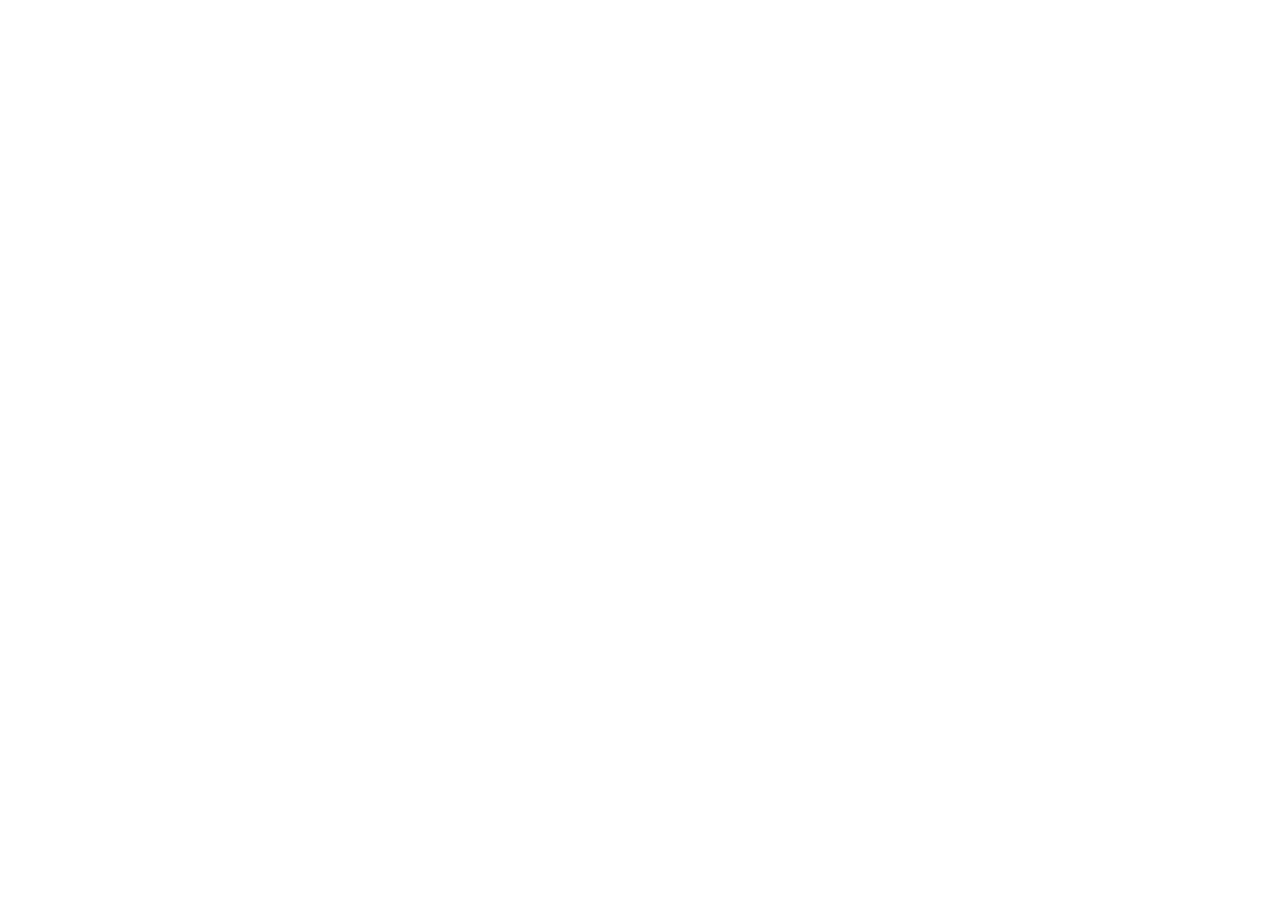
==== index.html @ be8215cc "made structure" ====
<!DOCTYPE html>
<html lang="en">
  <head>
    <meta charset="UTF-8" />
    <meta name="viewport" content="width=device-width, initial-scale=1.0" />
    <meta
      name="description"
      content="Lian Kalkman Virtual assistant voor creatieve koppen en handige handen"

    />
    <meta
      name="keywords"
      content="Virtual assistant voor creatieve koppen en handige handen"
    />

    <title>
      Lian Kalkman
    </title>
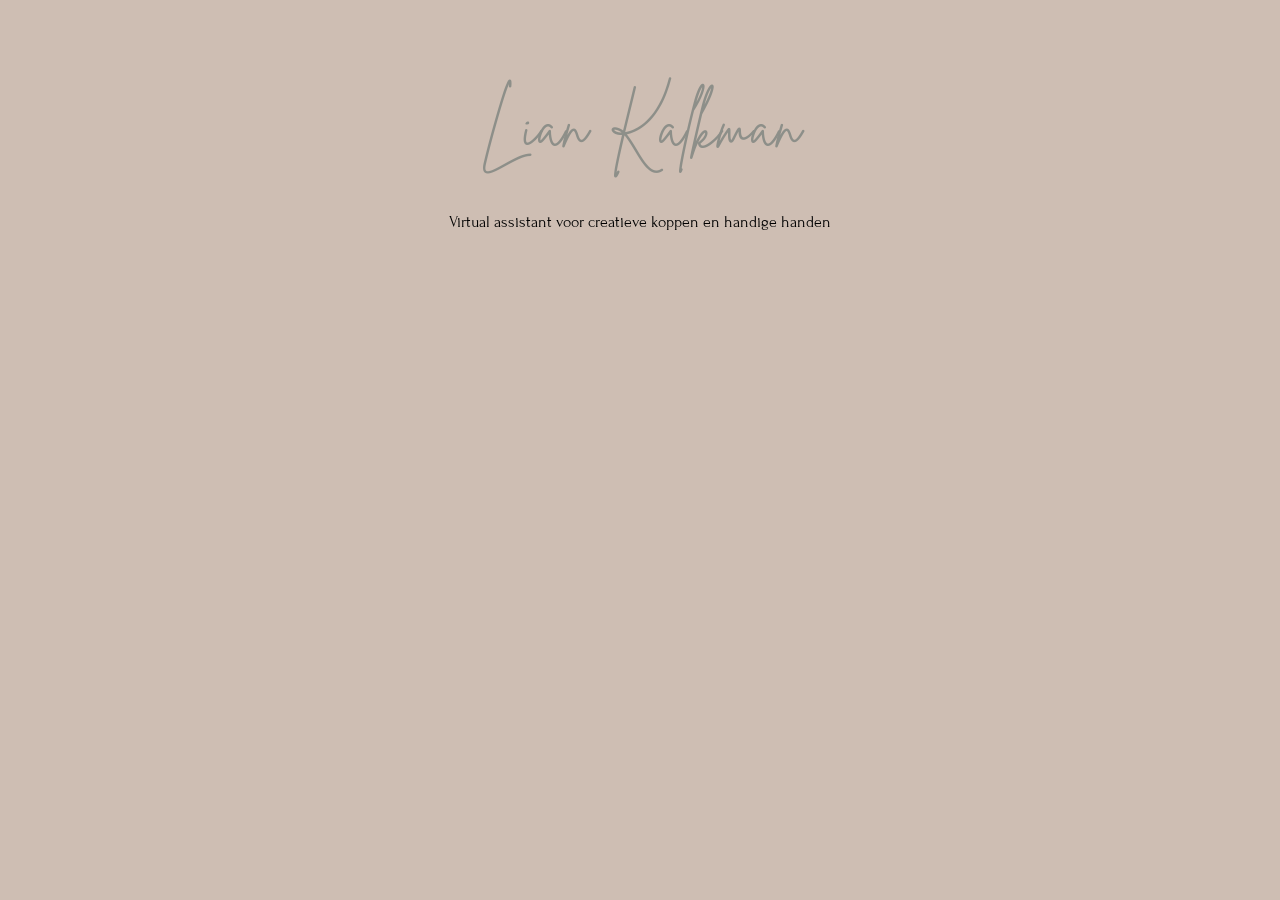
==== commit c477a321: "css" ====
--- a/index.html
+++ b/index.html
@@ -1,18 +1,20 @@
-<!DOCTYPE html>
+<!doctype html>
 <html lang="en">
   <head>
     <meta charset="UTF-8" />
     <meta name="viewport" content="width=device-width, initial-scale=1.0" />
-    <meta
-      name="description"
-      content="Lian Kalkman Virtual assistant voor creatieve koppen en handige handen"
 
-    />
-    <meta
-      name="keywords"
-      content="Virtual assistant voor creatieve koppen en handige handen"
-    />
+    <title>My website</title>
 
-    <title>
-      Lian Kalkman
-    </title>+    <!-- Connect CSS -->
+    <link rel="stylesheet" href="src/style.css" />
+
+    <!-- Connect JavaScript -->
+    <script src="src/src.js" defer></script>
+  </head>
+
+  <body>
+    <h1>Lian Kalkman</h1>
+    <h2>Virtual assistant voor creatieve koppen en handige handen</h2>
+  </body>
+</html>
--- a/src/style.css
+++ b/src/style.css
@@ -0,0 +1,63 @@
+/* IMPORT FONTS */
+
+@import url("https://fonts.googleapis.com/css2?family=Forum&display=swap");
+
+@font-face {
+  font-family: "Brittany";
+  src: url("../fonts/BrittanySignature.ttf") format("truetype");
+  font-weight: normal;
+  font-style: normal;
+}
+
+/* COLOURS */
+
+:root {
+  --beige: #cebeb3;
+  --sage: #dae0d1;
+  --grey: #8d8f89;
+  --black: #000000;
+}
+
+/* GENERAL STYLING */
+
+* {
+  box-sizing: border-box;
+}
+
+body {
+  background-color: var(--beige);
+  margin: 0;
+  padding: 40px;
+  text-align: center;
+}
+
+/* MAIN TITLE - BRITTANY */
+
+h1 {
+  font-family: "Brittany", cursive;
+  color: var(--grey);
+  font-size: 64px;
+  font-weight: 400;
+  text-align: center;
+}
+
+/* SUBTITLE - ELEGANT SERIF */
+
+h2 {
+  font-family: "Forum", Georgia, serif;
+  color: var(--black);
+  font-size: 16px;
+  font-weight: 400;
+  text-align: center;
+}
+
+/* PARAGRAPHS */
+
+p {
+  font-family: "Forum", Georgia, serif;
+  color: var(--black);
+  font-size: 16px;
+  font-weight: 400;
+  line-height: 1.6;
+  text-align: center;
+}
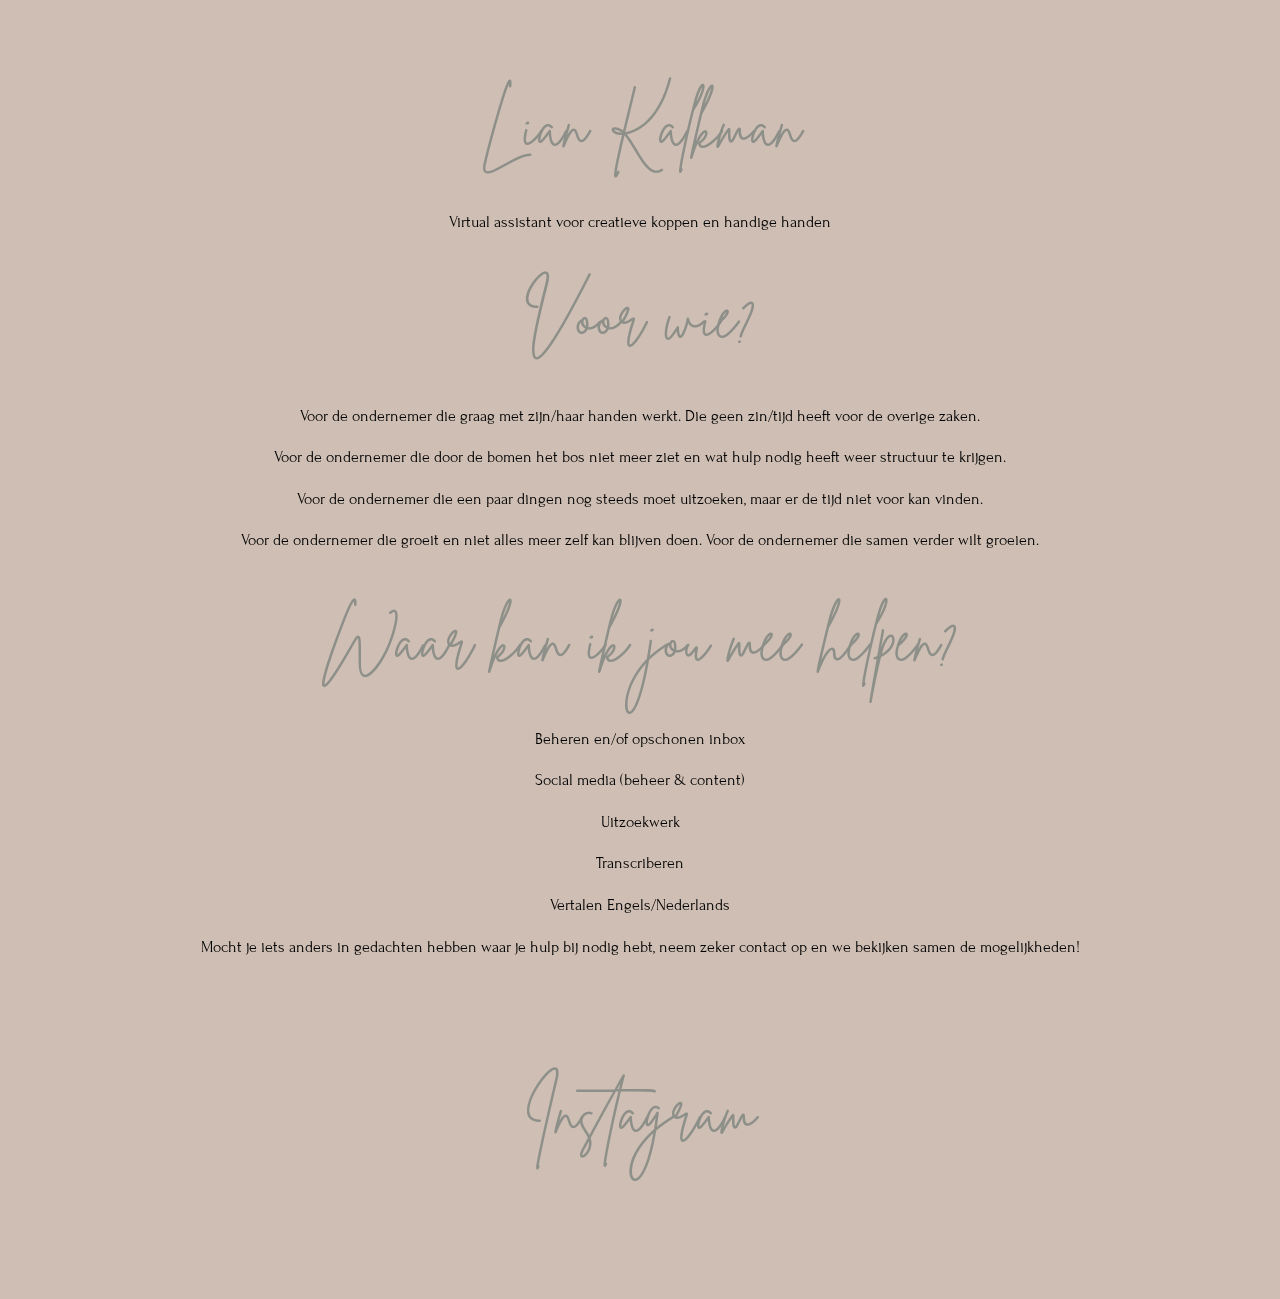
==== commit e3163f3e: "added text" ====
--- a/index.html
+++ b/index.html
@@ -11,10 +11,49 @@
 
     <!-- Connect JavaScript -->
     <script src="src/src.js" defer></script>
+
+    <!-- Instagram html file -->
+    <script src=""></script>
   </head>
 
   <body>
     <h1>Lian Kalkman</h1>
     <h2>Virtual assistant voor creatieve koppen en handige handen</h2>
+
+    <h1>Voor wie?</h1>
+    <p>
+      Voor de ondernemer die graag met zijn/haar handen werkt. Die geen zin/tijd
+      heeft voor de overige zaken.
+    </p>
+
+    <p>
+      Voor de ondernemer die door de bomen het bos niet meer ziet en wat hulp
+      nodig heeft weer structuur te krijgen.
+    </p>
+
+    <p>
+      Voor de ondernemer die een paar dingen nog steeds moet uitzoeken, maar er
+      de tijd niet voor kan vinden.
+    </p>
+
+    <p>
+      Voor de ondernemer die groeit en niet alles meer zelf kan blijven doen.
+      Voor de ondernemer die samen verder wilt groeien.
+    </p>
+
+    <h1>Waar kan ik jou mee helpen?</h1>
+    <p></p>
+    <p>Beheren en/of opschonen inbox</p>
+    <p>Social media (beheer & content)</p>
+    <p>Uitzoekwerk</p>
+    <p>Transcriberen</p>
+    <p>Vertalen Engels/Nederlands</p>
+    <p>
+      Mocht je iets anders in gedachten hebben waar je hulp bij nodig hebt, neem
+      zeker contact op en we bekijken samen de mogelijkheden!
+    </p>
+
+    <div id="instagram-container"></div>
+    <script async src="https://www.instagram.com/embed.js"></script>
   </body>
 </html>
--- a/src/style.css
+++ b/src/style.css
@@ -61,3 +61,39 @@
   line-height: 1.6;
   text-align: center;
 }
+
+/* Instagram */
+
+.instagram-section {
+  text-align: center;
+  padding: 40px 0;
+}
+
+.instagram-grid {
+  display: grid;
+  grid-template-columns: repeat(3, minmax(0, 1fr));
+  gap: 10px;
+  align-items: start;
+  max-width: 1100px;
+  margin: 0 auto;
+  justify-content: center;
+}
+
+.instagram-post {
+  min-width: 0;
+}
+
+.instagram-post blockquote.instagram-media {
+  width: 100% !important;
+  min-width: 0 !important;
+  max-width: 100% !important;
+  margin: 0 auto !important;
+}
+
+/* Mobile */
+@media (max-width: 700px) {
+  .instagram-grid {
+    grid-template-columns: 1fr;
+    gap: 10px;
+  }
+}
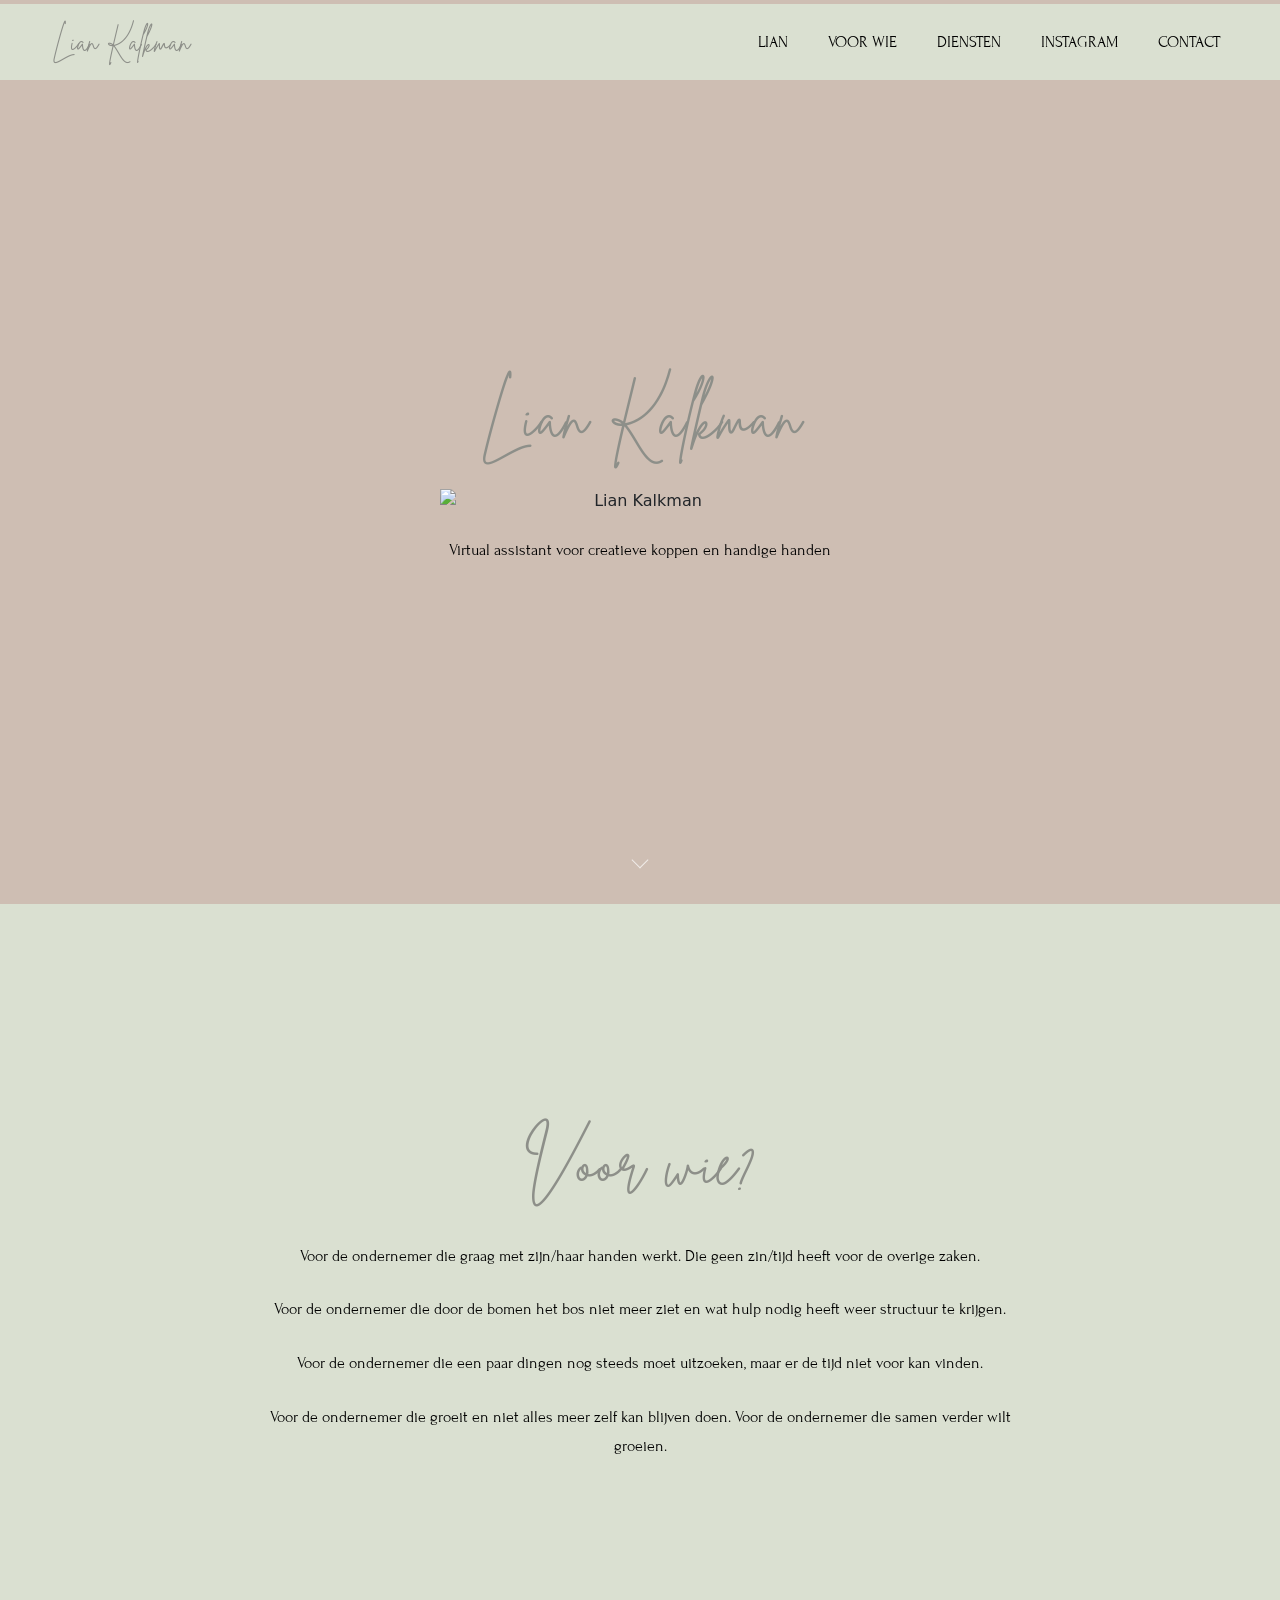
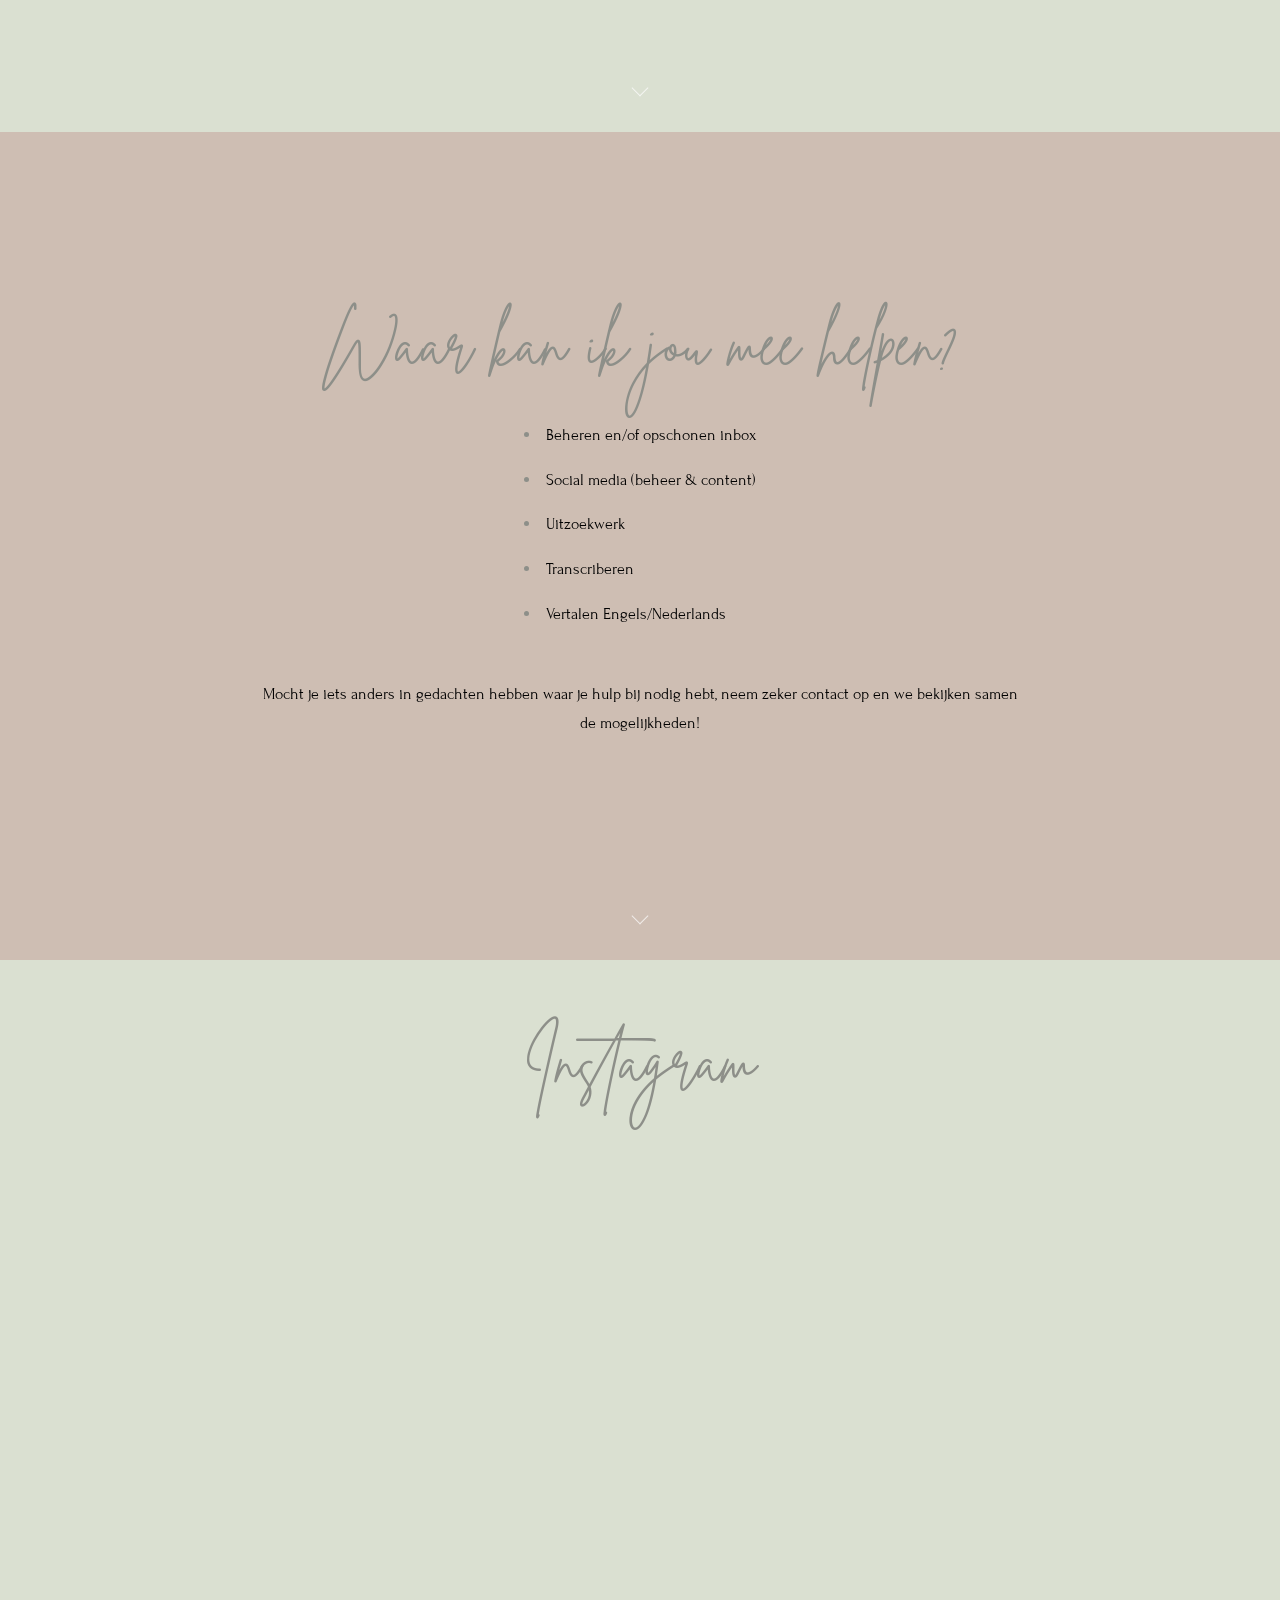
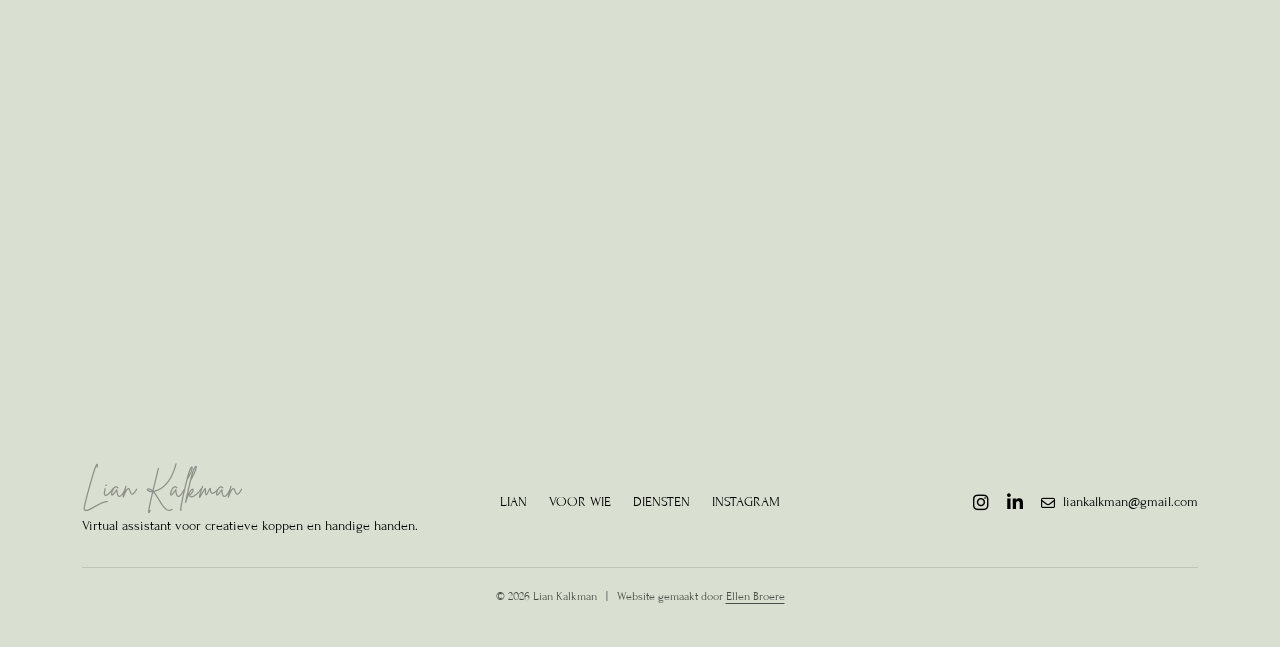
==== commit faad56a2: "added navbar footer and img" ====
--- a/index.html
+++ b/index.html
@@ -1,59 +1,234 @@
 <!doctype html>
-<html lang="en">
+<html lang="nl">
   <head>
     <meta charset="UTF-8" />
     <meta name="viewport" content="width=device-width, initial-scale=1.0" />
 
-    <title>My website</title>
-
-    <!-- Connect CSS -->
+    <meta
+      name="description"
+      content="Lian Kalkman is virtual assistant voor creatieve koppen en handige handen."
+    />
+
+    <title>Lian Kalkman | Virtual Assistant</title>
+
+    <!-- Bootstrap CSS -->
+    <link
+      href="https://cdn.jsdelivr.net/npm/bootstrap@5.3.3/dist/css/bootstrap.min.css"
+      rel="stylesheet"
+    />
+
+    <!-- Font Awesome -->
+    <link
+      rel="stylesheet"
+      href="https://cdnjs.cloudflare.com/ajax/libs/font-awesome/6.5.2/css/all.min.css"
+    />
+
+    <!-- Eigen CSS -->
     <link rel="stylesheet" href="src/style.css" />
 
-    <!-- Connect JavaScript -->
+    <!-- Eigen JavaScript -->
     <script src="src/src.js" defer></script>
-
-    <!-- Instagram html file -->
-    <script src=""></script>
   </head>
 
   <body>
-    <h1>Lian Kalkman</h1>
-    <h2>Virtual assistant voor creatieve koppen en handige handen</h2>
-
-    <h1>Voor wie?</h1>
-    <p>
-      Voor de ondernemer die graag met zijn/haar handen werkt. Die geen zin/tijd
-      heeft voor de overige zaken.
-    </p>
-
-    <p>
-      Voor de ondernemer die door de bomen het bos niet meer ziet en wat hulp
-      nodig heeft weer structuur te krijgen.
-    </p>
-
-    <p>
-      Voor de ondernemer die een paar dingen nog steeds moet uitzoeken, maar er
-      de tijd niet voor kan vinden.
-    </p>
-
-    <p>
-      Voor de ondernemer die groeit en niet alles meer zelf kan blijven doen.
-      Voor de ondernemer die samen verder wilt groeien.
-    </p>
-
-    <h1>Waar kan ik jou mee helpen?</h1>
-    <p></p>
-    <p>Beheren en/of opschonen inbox</p>
-    <p>Social media (beheer & content)</p>
-    <p>Uitzoekwerk</p>
-    <p>Transcriberen</p>
-    <p>Vertalen Engels/Nederlands</p>
-    <p>
-      Mocht je iets anders in gedachten hebben waar je hulp bij nodig hebt, neem
-      zeker contact op en we bekijken samen de mogelijkheden!
-    </p>
-
-    <div id="instagram-container"></div>
-    <script async src="https://www.instagram.com/embed.js"></script>
+    <!-- NAVBAR -->
+    <nav class="navbar navbar-expand-lg navbar-light sticky-top">
+      <div class="container-fluid">
+        <a class="navbar-brand" href="#home"> Lian Kalkman </a>
+
+        <button
+          class="navbar-toggler"
+          type="button"
+          data-bs-toggle="collapse"
+          data-bs-target="#navbarNav"
+          aria-controls="navbarNav"
+          aria-expanded="false"
+          aria-label="Open navigatie"
+        >
+          <span class="navbar-toggler-icon"></span>
+        </button>
+
+        <div class="collapse navbar-collapse" id="navbarNav">
+          <ul class="navbar-nav ms-auto">
+            <li class="nav-item">
+              <a class="nav-link" href="#home">Lian</a>
+            </li>
+
+            <li class="nav-item">
+              <a class="nav-link" href="#voor-wie">Voor wie</a>
+            </li>
+
+            <li class="nav-item">
+              <a class="nav-link" href="#diensten">Diensten</a>
+            </li>
+
+            <li class="nav-item">
+              <a class="nav-link" href="#instagram">Instagram</a>
+            </li>
+
+            <li class="nav-item">
+              <a class="nav-link" href="#contact">Contact</a>
+            </li>
+          </ul>
+        </div>
+      </div>
+    </nav>
+
+    <main>
+      <!-- SECTIE 1: INTRODUCTIE -->
+      <section id="home" class="page-section intro-section">
+        <h1>Lian Kalkman</h1>
+
+        <img src="img/lian.png" alt="Lian Kalkman" class="intro-image" />
+
+        <p class="subtitle">
+          Virtual assistant voor creatieve koppen en handige handen
+        </p>
+
+        <a
+          href="#voor-wie"
+          class="section-next"
+          aria-label="Ga naar de volgende sectie"
+        >
+          <span></span>
+        </a>
+      </section>
+
+      <!-- SECTIE 2.1: VOOR WIE? -->
+      <section id="voor-wie" class="page-section who-section">
+        <div class="content-block">
+          <h2>Voor wie?</h2>
+
+          <p>
+            Voor de ondernemer die graag met zijn/haar handen werkt. Die geen
+            zin/tijd heeft voor de overige zaken.
+          </p>
+
+          <p>
+            Voor de ondernemer die door de bomen het bos niet meer ziet en wat
+            hulp nodig heeft weer structuur te krijgen.
+          </p>
+
+          <p>
+            Voor de ondernemer die een paar dingen nog steeds moet uitzoeken,
+            maar er de tijd niet voor kan vinden.
+          </p>
+
+          <p>
+            Voor de ondernemer die groeit en niet alles meer zelf kan blijven
+            doen. Voor de ondernemer die samen verder wilt groeien.
+          </p>
+        </div>
+
+        <a
+          href="#diensten"
+          class="section-next"
+          aria-label="Ga naar de diensten"
+        >
+          <span></span>
+        </a>
+      </section>
+
+      <!-- SECTIE 2.2: DIENSTEN -->
+      <section id="diensten" class="page-section services-section">
+        <div class="content-block">
+          <h2>Waar kan ik jou mee helpen?</h2>
+
+          <div class="service-list">
+            <p>Beheren en/of opschonen inbox</p>
+            <p>Social media (beheer &amp; content)</p>
+            <p>Uitzoekwerk</p>
+            <p>Transcriberen</p>
+            <p>Vertalen Engels/Nederlands</p>
+          </div>
+
+          <p>
+            Mocht je iets anders in gedachten hebben waar je hulp bij nodig
+            hebt, neem zeker contact op en we bekijken samen de mogelijkheden!
+          </p>
+        </div>
+
+        <a
+          href="#instagram"
+          class="section-next"
+          aria-label="Ga naar Instagram"
+        >
+          <span></span>
+        </a>
+      </section>
+
+      <!-- SECTIE 3: INSTAGRAM -->
+      <section id="instagram" class="page-section instagram-section">
+        <h2>Instagram</h2>
+
+        <div id="instagram-container"></div>
+      </section>
+    </main>
+
+    <!-- FOOTER / CONTACT -->
+    <footer id="contact" class="footer">
+      <div class="container">
+        <div class="footer-content">
+          <!-- NAAM EN OMSCHRIJVING -->
+          <div class="footer-about">
+            <h3>Lian Kalkman</h3>
+
+            <p>Virtual assistant voor creatieve koppen en handige handen.</p>
+          </div>
+
+          <!-- FOOTER NAVIGATIE -->
+          <div class="footer-navigation">
+            <a href="#home">Lian</a>
+            <a href="#voor-wie">Voor wie</a>
+            <a href="#diensten">Diensten</a>
+            <a href="#instagram">Instagram</a>
+          </div>
+
+          <!-- SOCIAL MEDIA EN E-MAIL -->
+          <div class="footer-contact">
+            <a
+              href="https://www.instagram.com/liankalkman/"
+              target="_blank"
+              rel="noopener noreferrer"
+              aria-label="Instagram"
+            >
+              <i class="fa-brands fa-instagram"></i>
+            </a>
+
+            <a
+              href="https://www.linkedin.com/in/liankalkman/"
+              target="_blank"
+              rel="noopener noreferrer"
+              aria-label="LinkedIn"
+            >
+              <i class="fa-brands fa-linkedin-in"></i>
+            </a>
+
+            <a href="mailto:liankalkman@gmail.com" class="footer-email">
+              <i class="fa-regular fa-envelope"></i>
+              <span>liankalkman@gmail.com</span>
+            </a>
+          </div>
+        </div>
+
+        <!-- COPYRIGHT -->
+        <div class="footer-bottom">
+          <p>
+            © 2026 Lian Kalkman
+            <span class="footer-divider">|</span>
+            Website gemaakt door
+            <a
+              href="https://ellen-broere-frontend-portfolio.netlify.app/"
+              target="_blank"
+              rel="noopener noreferrer"
+              >Ellen Broere</a
+            >
+          </p>
+        </div>
+      </div>
+    </footer>
+
+    <!-- Bootstrap JavaScript -->
+    <script src="https://cdn.jsdelivr.net/npm/bootstrap@5.3.3/dist/js/bootstrap.bundle.min.js"></script>
   </body>
 </html>
--- a/src/style.css
+++ b/src/style.css
@@ -1,4 +1,6 @@
-/* IMPORT FONTS */
+/* =================================
+   IMPORT FONTS
+================================= */
 
 @import url("https://fonts.googleapis.com/css2?family=Forum&display=swap");
 
@@ -9,64 +11,249 @@
   font-style: normal;
 }
 
-/* COLOURS */
+/* =================================
+   COLOURS & VARIABLES
+================================= */
 
 :root {
   --beige: #cebeb3;
   --sage: #dae0d1;
   --grey: #8d8f89;
   --black: #000000;
-}
-
-/* GENERAL STYLING */
+  --white: #ffffff;
+
+  --navbar-height: 72px;
+
+  --font-heading: "Brittany", cursive;
+  --font-body: "Forum", Georgia, serif;
+}
+
+/* =================================
+   GENERAL STYLING
+================================= */
 
 * {
   box-sizing: border-box;
+}
+
+html {
+  scroll-behavior: smooth;
+  scroll-snap-type: y proximity;
+  scroll-padding-top: var(--navbar-height);
 }
 
 body {
   background-color: var(--beige);
   margin: 0;
-  padding: 40px;
+  padding: 0;
   text-align: center;
-}
-
-/* MAIN TITLE - BRITTANY */
-
-h1 {
-  font-family: "Brittany", cursive;
+  overflow-x: hidden;
+}
+
+img {
+  max-width: 100%;
+}
+
+/* =================================
+   TYPOGRAPHY
+================================= */
+
+h1,
+h2 {
+  font-family: var(--font-heading);
   color: var(--grey);
-  font-size: 64px;
+  font-size: clamp(40px, 5vw, 64px);
   font-weight: 400;
   text-align: center;
-}
-
-/* SUBTITLE - ELEGANT SERIF */
-
-h2 {
-  font-family: "Forum", Georgia, serif;
+  line-height: 1.3;
+  margin-top: 0;
+  margin-bottom: 28px;
+}
+
+.subtitle {
+  font-family: var(--font-body);
+  color: var(--black);
+  font-size: clamp(15px, 1.5vw, 16px);
+  font-weight: 400;
+  line-height: 1.6;
+  text-align: center;
+  margin: 0;
+}
+
+p {
+  font-family: var(--font-body);
   color: var(--black);
   font-size: 16px;
   font-weight: 400;
+  line-height: 1.8;
   text-align: center;
-}
-
-/* PARAGRAPHS */
-
-p {
-  font-family: "Forum", Georgia, serif;
-  color: var(--black);
+  margin-top: 0;
+  margin-bottom: 22px;
+}
+
+/* =================================
+   NAVBAR
+================================= */
+
+.navbar {
+  background-color: var(--sage) !important;
+  min-height: var(--navbar-height);
+  padding: 12px clamp(18px, 4vw, 40px);
+  margin: 0;
+  z-index: 1000;
+}
+
+.navbar-brand {
+  font-family: var(--font-heading);
+  font-size: 28px;
+  color: var(--grey) !important;
+}
+
+.navbar-nav {
+  gap: clamp(12px, 2vw, 24px);
+}
+
+.navbar-nav .nav-link {
+  font-family: var(--font-body);
   font-size: 16px;
-  font-weight: 400;
-  line-height: 1.6;
-  text-align: center;
-}
-
-/* Instagram */
+  color: var(--black) !important;
+  text-transform: uppercase;
+  transition: color 0.2s ease;
+}
+
+.navbar-nav .nav-link:hover {
+  color: var(--grey) !important;
+}
+
+.navbar-toggler {
+  border: none;
+  box-shadow: none !important;
+}
+
+.navbar-toggler:focus {
+  box-shadow: none;
+}
+
+/* =================================
+   FULL SCREEN SECTIONS
+================================= */
+
+.page-section {
+  position: relative;
+  min-height: calc(100svh - var(--navbar-height));
+  width: 100%;
+  max-width: none;
+  margin: 0;
+
+  padding: clamp(55px, 7vh, 85px) clamp(20px, 5vw, 60px) 90px;
+
+  display: flex;
+  flex-direction: column;
+  justify-content: center;
+  align-items: center;
+
+  scroll-snap-align: start;
+}
+
+/* =================================
+   SECTION 1 - INTRODUCTION
+================================= */
+
+.intro-section {
+  background-color: var(--beige);
+  padding-top: 45px;
+  padding-bottom: 85px;
+}
+
+.intro-section h1 {
+  margin-bottom: 20px;
+}
+
+.intro-image {
+  display: block;
+  width: 100%;
+  max-width: 400px;
+  max-height: 45svh;
+  height: auto;
+  object-fit: contain;
+  margin: 10px auto 25px;
+}
+
+.intro-section .subtitle {
+  margin-top: 0;
+  max-width: 100%;
+}
+
+/* =================================
+   SECTION 2.1 - VOOR WIE?
+================================= */
+
+.who-section {
+  background-color: var(--sage);
+}
+
+.content-block {
+  width: 100%;
+  max-width: 760px;
+  margin: 0 auto;
+}
+
+.content-block h2 {
+  margin-bottom: 35px;
+}
+
+.content-block p {
+  margin-bottom: 25px;
+}
+
+/* =================================
+   SECTION 2.2 - DIENSTEN
+================================= */
+
+.services-section {
+  background-color: var(--beige);
+}
+
+.service-list {
+  margin: 0 auto 35px;
+  display: flex;
+  flex-direction: column;
+  align-items: flex-start;
+  width: fit-content;
+  max-width: 100%;
+}
+
+.service-list p {
+  position: relative;
+  text-align: left;
+  margin-bottom: 16px;
+  padding-left: 22px;
+}
+
+.service-list p::before {
+  content: "";
+  position: absolute;
+  left: 0;
+  top: 11px;
+  width: 5px;
+  height: 5px;
+  border-radius: 50%;
+  background-color: var(--grey);
+}
+
+/* =================================
+   SECTION 3 - INSTAGRAM
+================================= */
 
 .instagram-section {
-  text-align: center;
-  padding: 40px 0;
+  background-color: var(--sage);
+  display: block;
+  min-height: calc(100svh - var(--navbar-height));
+  padding: 60px clamp(15px, 4vw, 40px) 70px;
+}
+
+.instagram-section h2 {
+  margin-bottom: 28px;
 }
 
 .instagram-grid {
@@ -74,9 +261,9 @@
   grid-template-columns: repeat(3, minmax(0, 1fr));
   gap: 10px;
   align-items: start;
+  width: 100%;
   max-width: 1100px;
   margin: 0 auto;
-  justify-content: center;
 }
 
 .instagram-post {
@@ -90,10 +277,430 @@
   margin: 0 auto !important;
 }
 
-/* Mobile */
-@media (max-width: 700px) {
+/* =================================
+   SUBTLE WHITE DOWN ARROW
+================================= */
+
+.section-next {
+  position: absolute;
+  bottom: 22px;
+  left: 50%;
+  transform: translateX(-50%);
+
+  width: 38px;
+  height: 38px;
+
+  display: flex;
+  justify-content: center;
+  align-items: center;
+
+  text-decoration: none;
+  opacity: 0.7;
+  transition:
+    opacity 0.3s ease,
+    transform 0.3s ease;
+}
+
+.section-next span {
+  width: 12px;
+  height: 12px;
+
+  border-right: 1px solid var(--white);
+  border-bottom: 1px solid var(--white);
+
+  transform: rotate(45deg);
+  margin-top: -6px;
+}
+
+.section-next:hover {
+  opacity: 1;
+  transform: translate(-50%, 4px);
+}
+
+/* =================================
+   FOOTER
+================================= */
+
+.footer {
+  background-color: var(--sage);
+  margin: 0;
+  padding: 40px clamp(20px, 4vw, 50px);
+  text-align: left;
+  scroll-snap-align: start;
+}
+
+.footer-content {
+  display: flex;
+  align-items: center;
+  justify-content: space-between;
+  gap: 30px;
+}
+
+.footer-about {
+  flex: 1;
+}
+
+.footer-about h3 {
+  font-family: var(--font-heading);
+  color: var(--grey);
+  font-size: 32px;
+  font-weight: 400;
+  margin: 0 0 8px;
+}
+
+.footer-about p {
+  font-family: var(--font-body);
+  color: var(--black);
+  font-size: 14px;
+  line-height: 1.5;
+  text-align: left;
+  margin: 0;
+}
+
+.footer-navigation {
+  display: flex;
+  align-items: center;
+  justify-content: center;
+  gap: clamp(12px, 2vw, 22px);
+  flex-wrap: wrap;
+  flex: 1;
+}
+
+.footer-navigation a {
+  font-family: var(--font-body);
+  font-size: 14px;
+  color: var(--black);
+  text-decoration: none;
+  text-transform: uppercase;
+  transition: color 0.2s ease;
+}
+
+.footer-navigation a:hover {
+  color: var(--grey);
+}
+
+.footer-contact {
+  display: flex;
+  align-items: center;
+  justify-content: flex-end;
+  gap: 18px;
+  flex: 1;
+}
+
+.footer-contact a {
+  display: inline-flex;
+  align-items: center;
+  gap: 8px;
+  color: var(--black);
+  font-size: 18px;
+  text-decoration: none;
+  transition: color 0.2s ease;
+}
+
+.footer-contact a:hover {
+  color: var(--grey);
+}
+
+.footer-contact .footer-email {
+  font-family: var(--font-body);
+  font-size: 14px;
+}
+
+.footer-bottom {
+  border-top: 1px solid rgba(0, 0, 0, 0.12);
+  margin-top: 30px;
+  padding-top: 18px;
+  text-align: center;
+}
+
+.footer-bottom p {
+  font-family: var(--font-body);
+  font-size: 12px;
+  color: var(--black);
+  opacity: 0.65;
+  margin: 0;
+}
+
+.footer-bottom a {
+  color: var(--black);
+  text-decoration: underline;
+  text-underline-offset: 3px;
+}
+
+.footer-bottom a:hover {
+  color: var(--grey);
+}
+
+.footer-divider {
+  margin: 0 6px;
+}
+
+/* =================================
+   LARGE SCREENS
+================================= */
+
+@media (min-width: 1400px) {
+  .content-block {
+    max-width: 850px;
+  }
+
+  .intro-image {
+    max-width: 440px;
+  }
+
+  .instagram-grid {
+    max-width: 1200px;
+  }
+}
+
+/* =================================
+   TABLET & SMALL LAPTOP
+================================= */
+
+@media (max-width: 1100px) {
+  .footer-content {
+    flex-direction: column;
+    align-items: center;
+    text-align: center;
+    gap: 25px;
+  }
+
+  .footer-about p {
+    text-align: center;
+  }
+
+  .footer-navigation {
+    flex: none;
+  }
+
+  .footer-contact {
+    flex: none;
+    justify-content: center;
+    flex-wrap: wrap;
+  }
+}
+
+/* =================================
+   TABLET
+================================= */
+
+@media (max-width: 991px) {
+  :root {
+    --navbar-height: 65px;
+  }
+
+  .navbar {
+    padding: 10px 22px;
+  }
+
+  .navbar-collapse {
+    padding-top: 12px;
+  }
+
+  .navbar-nav {
+    gap: 4px;
+  }
+
+  .navbar-nav .nav-link {
+    padding: 9px 0;
+  }
+
+  .page-section {
+    padding: 60px 25px 85px;
+  }
+
+  .instagram-section {
+    padding: 55px 20px 65px;
+  }
+
+  .instagram-grid {
+    grid-template-columns: repeat(2, minmax(0, 1fr));
+    gap: 10px;
+  }
+}
+
+/* =================================
+   MOBILE
+================================= */
+
+@media (max-width: 767px) {
+  h1,
+  h2 {
+    font-size: clamp(38px, 9vw, 46px);
+  }
+
+  .navbar {
+    padding: 10px 18px;
+  }
+
+  .navbar-brand {
+    font-size: 25px;
+  }
+
+  .page-section {
+    min-height: calc(100svh - var(--navbar-height));
+    padding: 55px 20px 80px;
+  }
+
+  .intro-section {
+    padding-top: 35px;
+    padding-bottom: 80px;
+  }
+
+  .intro-section h1 {
+    margin-bottom: 15px;
+  }
+
+  .intro-image {
+    max-width: min(100%, 360px);
+    max-height: 40svh;
+    margin: 10px auto 20px;
+  }
+
+  .subtitle {
+    max-width: 320px;
+  }
+
+  .content-block {
+    max-width: 560px;
+  }
+
+  .content-block h2 {
+    margin-bottom: 28px;
+  }
+
+  .content-block p {
+    font-size: 15px;
+    line-height: 1.75;
+    margin-bottom: 20px;
+  }
+
+  .service-list {
+    margin-bottom: 28px;
+  }
+
+  .service-list p {
+    font-size: 15px;
+    margin-bottom: 14px;
+  }
+
+  .instagram-section {
+    padding: 50px 15px 55px;
+  }
+
+  .instagram-section h2 {
+    margin-bottom: 25px;
+  }
+
+  .instagram-grid {
+    grid-template-columns: repeat(2, minmax(0, 1fr));
+    gap: 8px;
+  }
+
+  .section-next {
+    bottom: 15px;
+  }
+
+  .footer {
+    padding: 35px 20px 20px;
+  }
+
+  .footer-content {
+    gap: 22px;
+  }
+
+  .footer-about h3 {
+    font-size: 28px;
+  }
+
+  .footer-navigation {
+    gap: 12px 18px;
+  }
+
+  .footer-navigation a {
+    font-size: 13px;
+  }
+
+  .footer-contact {
+    gap: 16px;
+  }
+
+  .footer-contact .footer-email {
+    font-size: 13px;
+  }
+
+  .footer-bottom {
+    margin-top: 25px;
+    padding-top: 15px;
+  }
+
+  .footer-divider {
+    margin: 0 3px;
+  }
+}
+
+/* =================================
+   SMALL MOBILE
+================================= */
+
+@media (max-width: 480px) {
+  h1,
+  h2 {
+    font-size: 40px;
+  }
+
+  .page-section {
+    padding-left: 18px;
+    padding-right: 18px;
+  }
+
+  .content-block p {
+    font-size: 14px;
+  }
+
+  .service-list p {
+    font-size: 14px;
+  }
+
   .instagram-grid {
     grid-template-columns: 1fr;
     gap: 10px;
   }
-}
+
+  .footer-contact {
+    flex-direction: column;
+    gap: 14px;
+  }
+
+  .footer-navigation {
+    gap: 12px 15px;
+  }
+
+  .footer-bottom p {
+    line-height: 1.8;
+  }
+}
+
+/* =================================
+   EXTRA SMALL SCREENS
+================================= */
+
+@media (max-width: 360px) {
+  .navbar-brand {
+    font-size: 22px;
+  }
+
+  h1,
+  h2 {
+    font-size: 36px;
+  }
+
+  .intro-image {
+    max-height: 35svh;
+  }
+
+  .footer {
+    padding-left: 15px;
+    padding-right: 15px;
+  }
+}
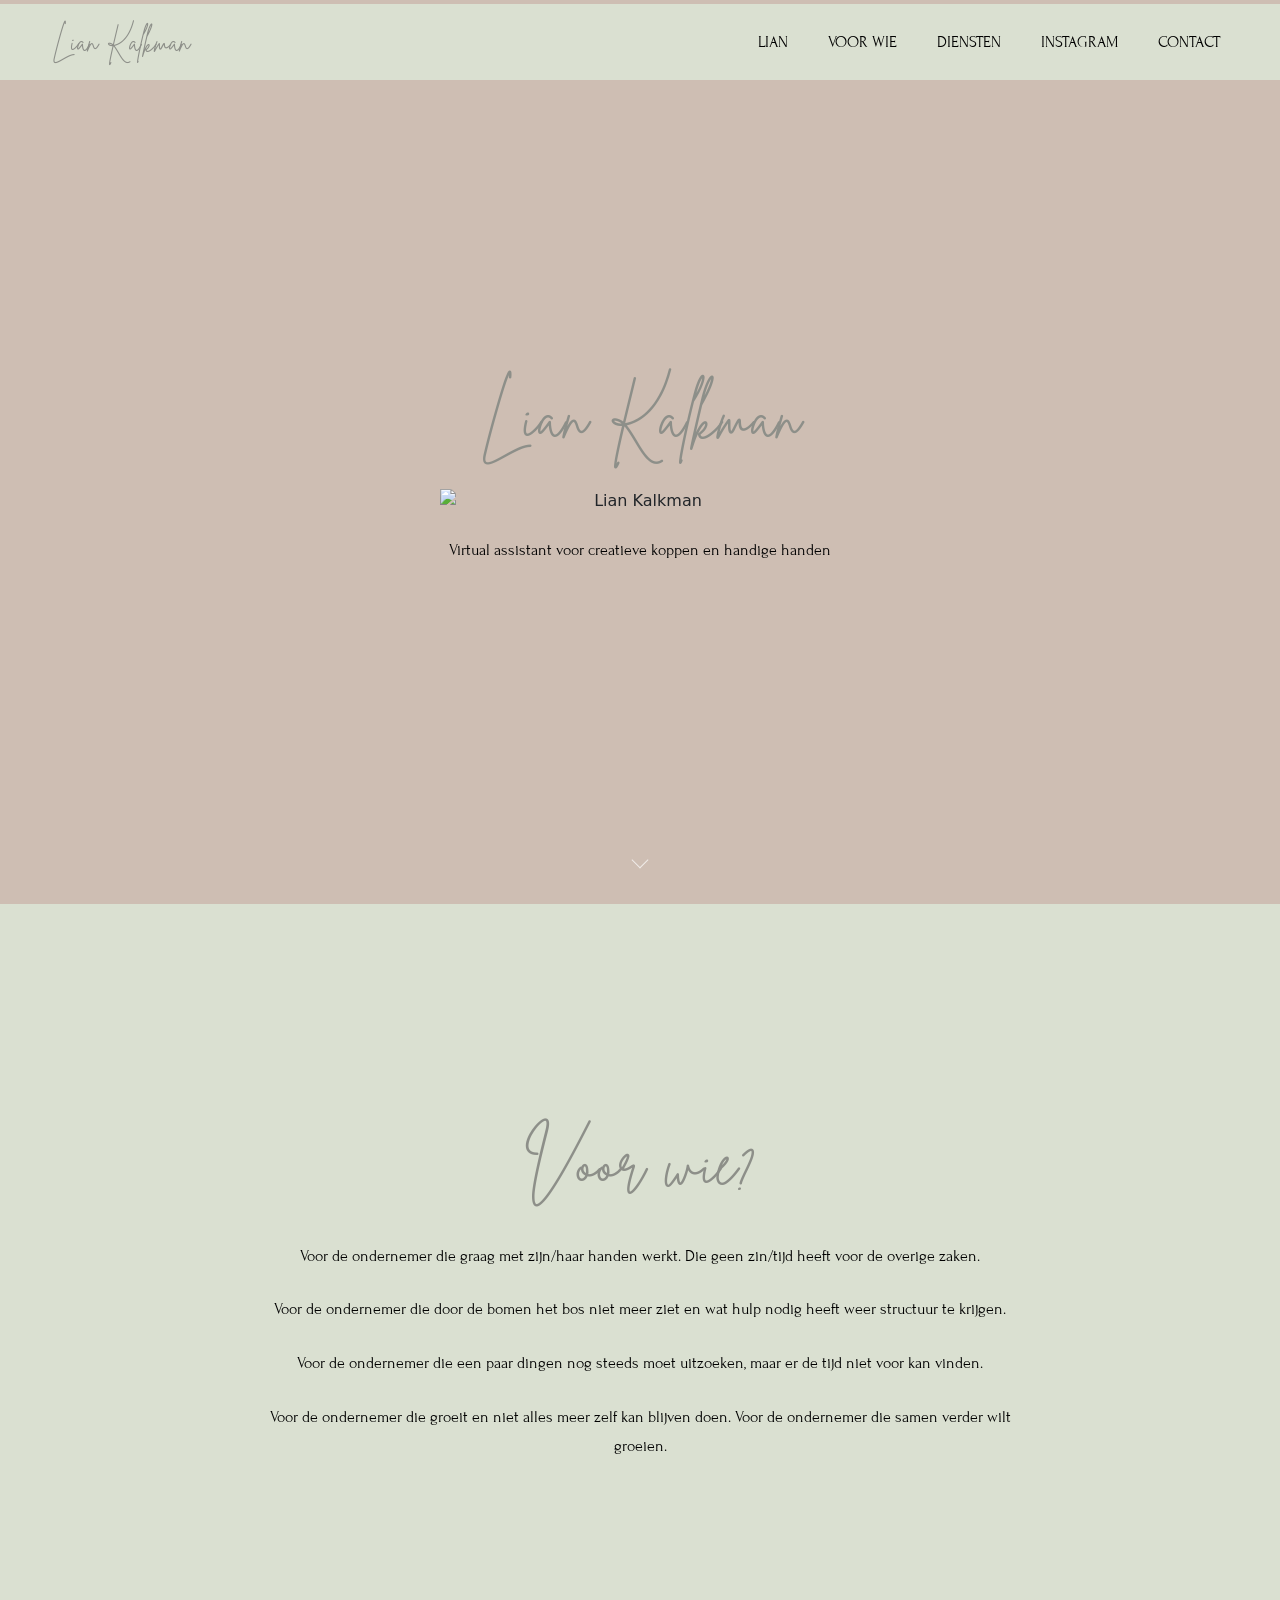
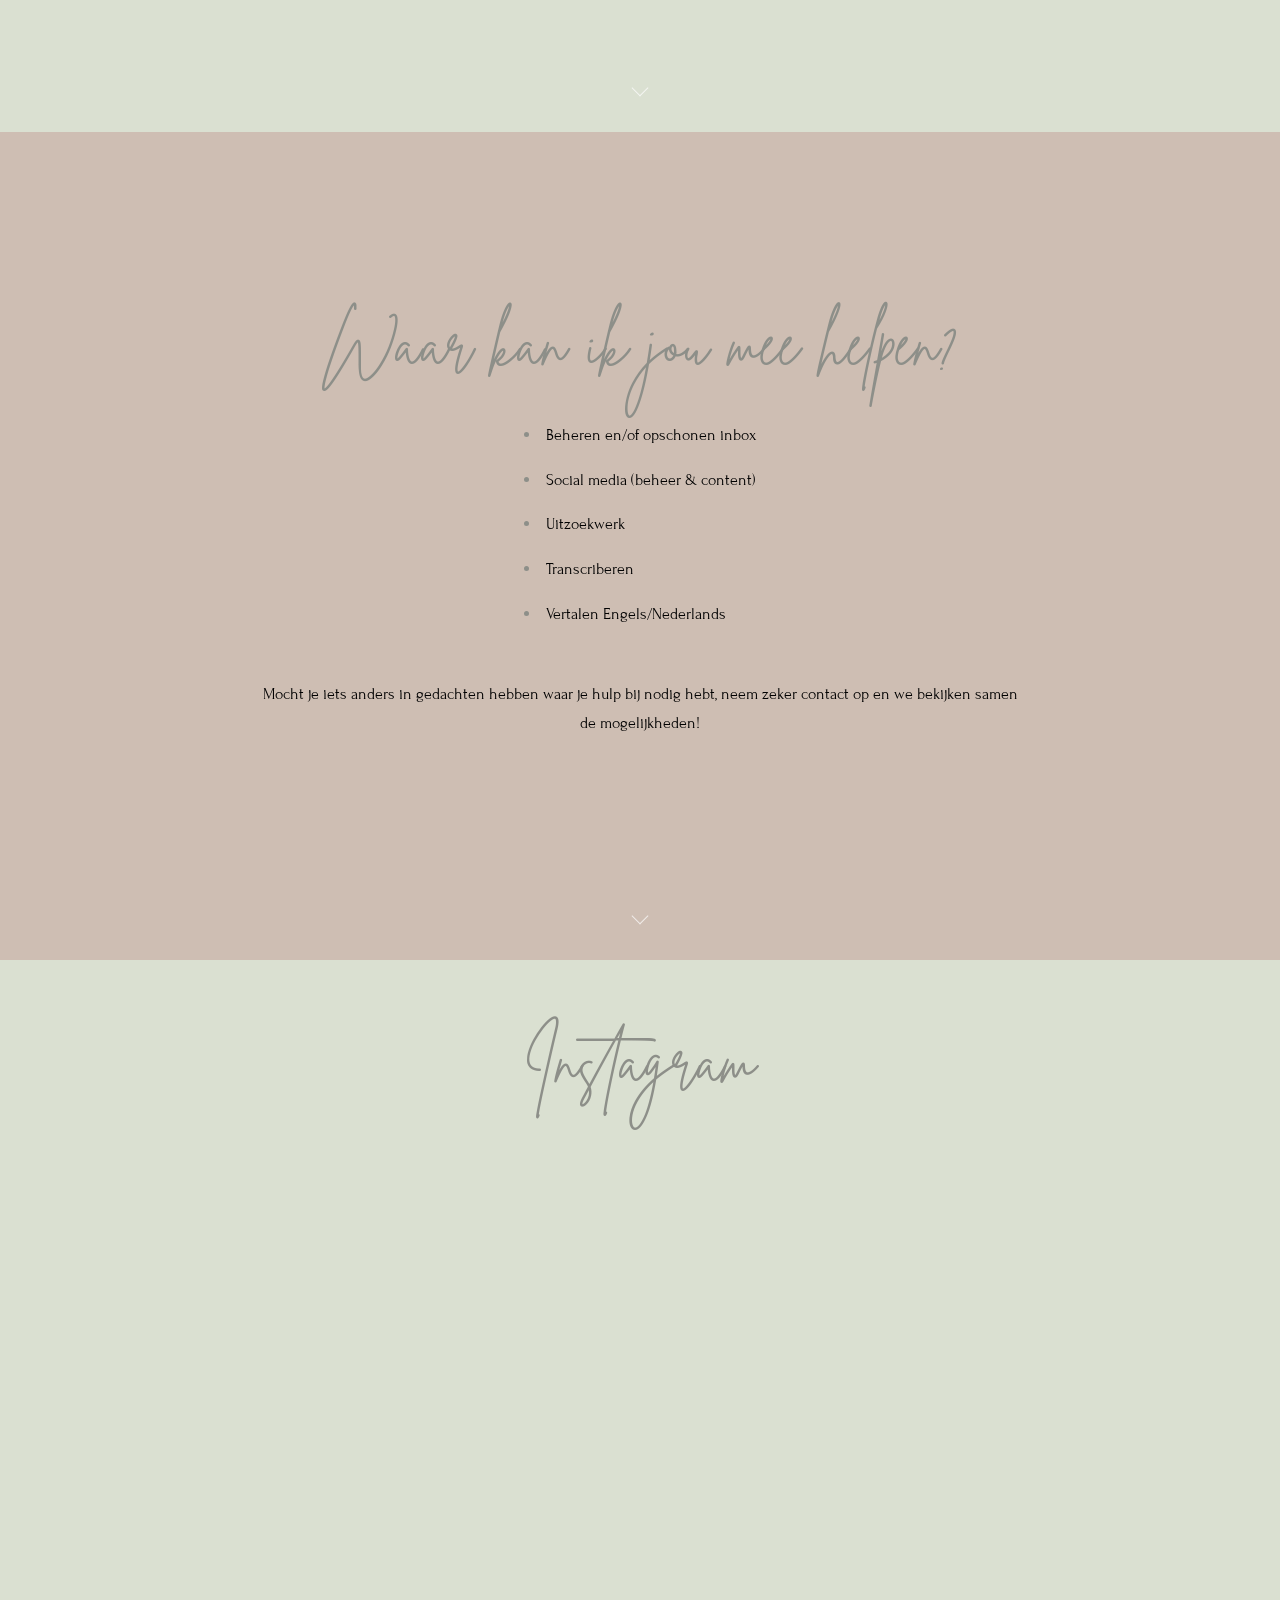
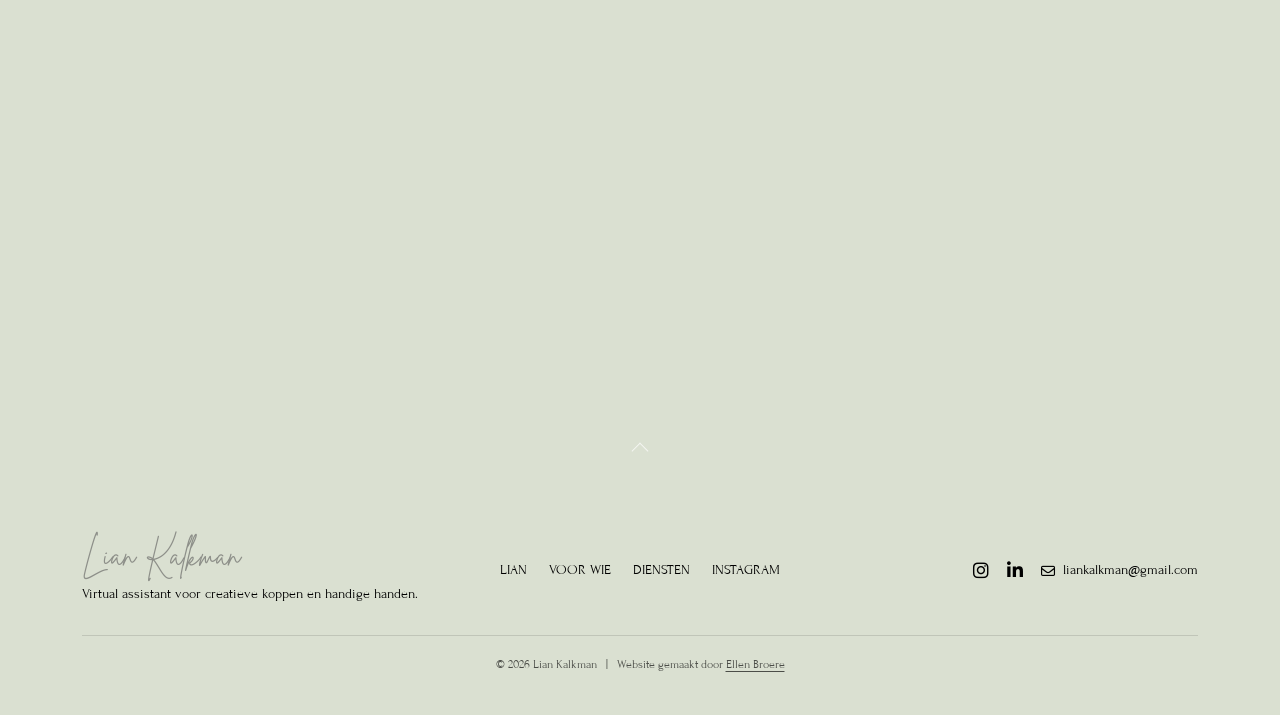
==== commit 43628dcb: "adjusted navigation" ====
--- a/index.html
+++ b/index.html
@@ -163,6 +163,18 @@
 
         <div id="instagram-container"></div>
       </section>
+
+      <!-- PIJLTJE TERUG NAAR BOVEN -->
+      <div class="back-to-top-wrap">
+        <a
+          href="#home"
+          class="back-to-top"
+          aria-label="Terug naar boven"
+          title="Terug naar boven"
+        >
+          <span></span>
+        </a>
+      </div>
     </main>
 
     <!-- FOOTER / CONTACT -->
--- a/src/style.css
+++ b/src/style.css
@@ -278,7 +278,7 @@
 }
 
 /* =================================
-   SUBTLE WHITE DOWN ARROW
+   DOWN ARROWS
 ================================= */
 
 .section-next {
@@ -315,6 +315,49 @@
 .section-next:hover {
   opacity: 1;
   transform: translate(-50%, 4px);
+}
+
+/* =================================
+   BACK TO TOP ARROW
+================================= */
+
+.back-to-top-wrap {
+  background-color: var(--sage);
+  display: flex;
+  justify-content: center;
+  align-items: center;
+  padding: 0 20px 30px;
+}
+
+.back-to-top {
+  width: 38px;
+  height: 38px;
+
+  display: flex;
+  justify-content: center;
+  align-items: center;
+
+  text-decoration: none;
+  opacity: 0.7;
+  transition:
+    opacity 0.3s ease,
+    transform 0.3s ease;
+}
+
+.back-to-top span {
+  width: 12px;
+  height: 12px;
+
+  border-top: 1px solid var(--white);
+  border-left: 1px solid var(--white);
+
+  transform: rotate(45deg);
+  margin-top: 6px;
+}
+
+.back-to-top:hover {
+  opacity: 1;
+  transform: translateY(-4px);
 }
 
 /* =================================
@@ -601,6 +644,10 @@
     bottom: 15px;
   }
 
+  .back-to-top-wrap {
+    padding-bottom: 25px;
+  }
+
   .footer {
     padding: 35px 20px 20px;
   }
